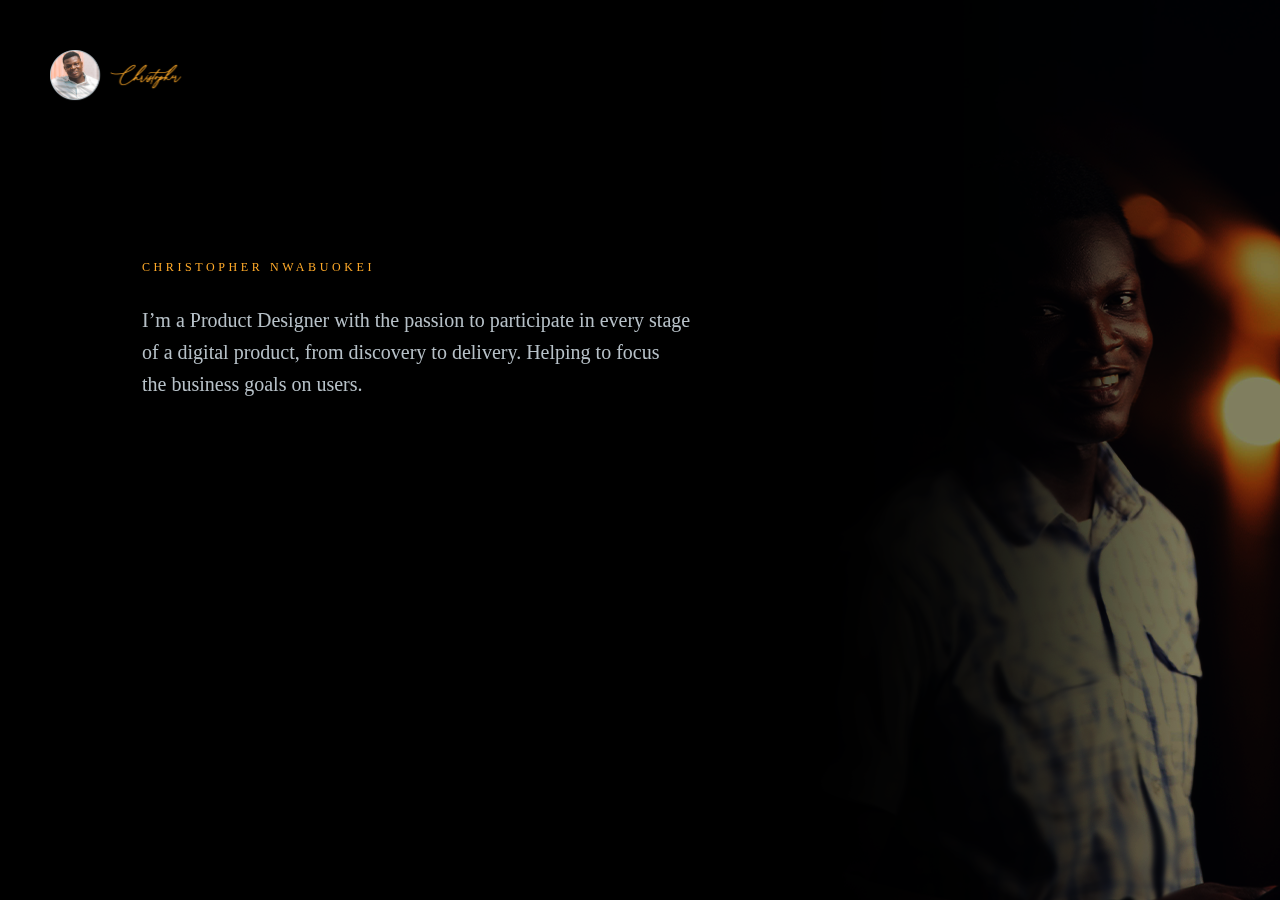
==== index.html @ 965c4579 "name change" ====
<!DOCTYPE html>
<html lang="en">
<head>
    <meta charset="UTF-8">
    <meta name="viewport" content="width=device-width, initial-scale=1.0">
    <link rel="stylesheet" href="font/gilroy-bold-cufonfonts/Gilroy-Bold.ttf">
    <link rel="stylesheet" href="font/gilroy-bold-cufonfonts/Gilroy-Heavy.ttf">
    <link rel="stylesheet" href="font/gilroy-bold-cufonfonts/Gilroy-Light.ttf">
    <link rel="stylesheet" href="font/gilroy-bold-cufonfonts/Gilroy-Medium.ttf">
    <link rel="stylesheet" href="font/gilroy-bold-cufonfonts/Gilroy-Regular.ttf">
    <link rel="stylesheet" href="css/styles.css">
    <title>Tega</title>
    <link rel="icon" href="images/Photoframe.png">
</head>
<body>
    
    <div class="wrapper">
        <div class="background-image"><img src="images/Portfolio image 1.png" href="#"></div>
        <div class="profile-picture"><img src="images/Group 3.png" href="#" width="25%" height="25%"></div>
        <div class="text">
            <span class="text-burnt">CHRISTOPHER NWABUOKEI</span> 
            <span class="text-blue">I’m a Product Designer with the passion to participate in every stage</br>
                of a digital product, from discovery to delivery. Helping to focus</br>
                the business goals on users.</span>
        </div>
        <div class="design"><a href="#">Designs</a></div>
    </div>
</body>
</html>
---- css/styles.css ----
body{
    margin: 0;
    padding: 0;
    background-color: black;
    
}

.wrapper{
    width: 100%;
    height: 100vhs;
    position: relative;
}

.profile-picture{
    position: absolute;
    left: 50px;
    top: 50px;
}
.background-image{
    background-size: auto;
    position: fixed;
}

.text-burnt{
    font-family: Gilroy-Regular;
    font-style: normal;
    font-weight: normal;
    font-size: 12px;
    letter-spacing: 0.3em;

    color:  #FFAA29;
    position: absolute;
    left: 142px;
    top: 260px;
} 

.text-blue{
    font-family: Gilroy-Regular;
    font-style: normal;
    font-weight: normal;
    font-size: 20px;
    line-height: 160%;
    color: #B7C1C8;
    position: absolute;
    left: 142px;
    top: 304px;
}

.design a{
    position: absolute;
    left: 1300px;
    top: 804px;

    font-family: Gilroy-Regular;
    font-style: normal;
    font-weight: normal;
    font-size: 15px;
    color: #B7C1C8;
    text-decoration: none;
}
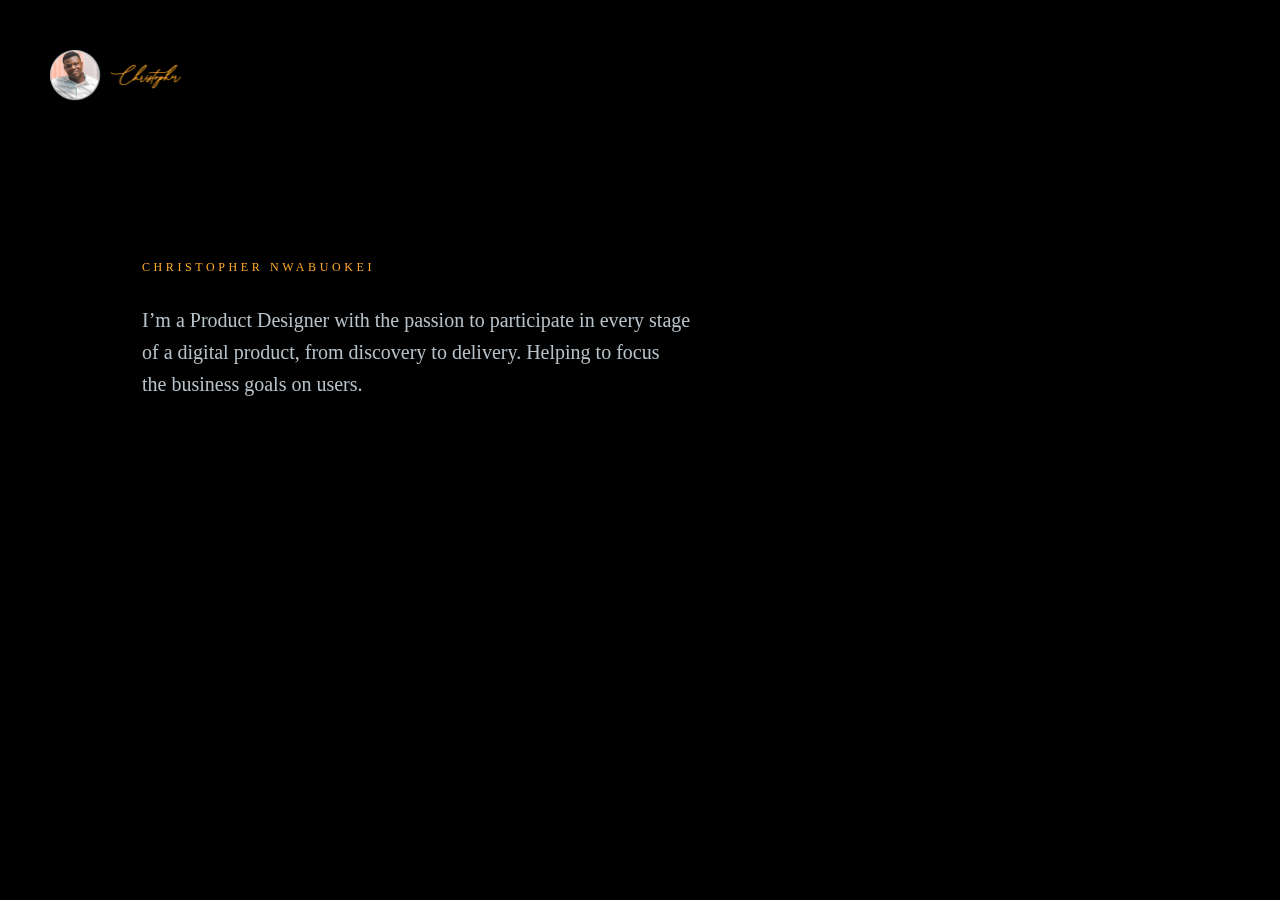
==== commit 87b73585: "commit" ====
--- a/index.html
+++ b/index.html
@@ -15,7 +15,7 @@
 <body>
     
     <div class="wrapper">
-        <div class="background-image"><img src="images/Portfolio image 1.png" href="#"></div>
+        <div class="background-image"><img src="images/Portfolio image 1.png" href="#" width="200%" height="200%"></div>
         <div class="profile-picture"><img src="images/Group 3.png" href="#" width="25%" height="25%"></div>
         <div class="text">
             <span class="text-burnt">CHRISTOPHER NWABUOKEI</span> 
--- a/css/styles.css
+++ b/css/styles.css
@@ -6,8 +6,8 @@
 }
 
 .wrapper{
-    width: 100%;
-    height: 100vhs;
+    background-size: cover;
+    height: 100vh;
     position: relative;
 }
 
@@ -17,7 +17,9 @@
     top: 50px;
 }
 .background-image{
-    background-size: auto;
+    background-size: cover;
+    max-width: 100%;
+    height: auto;
     position: fixed;
 }
 
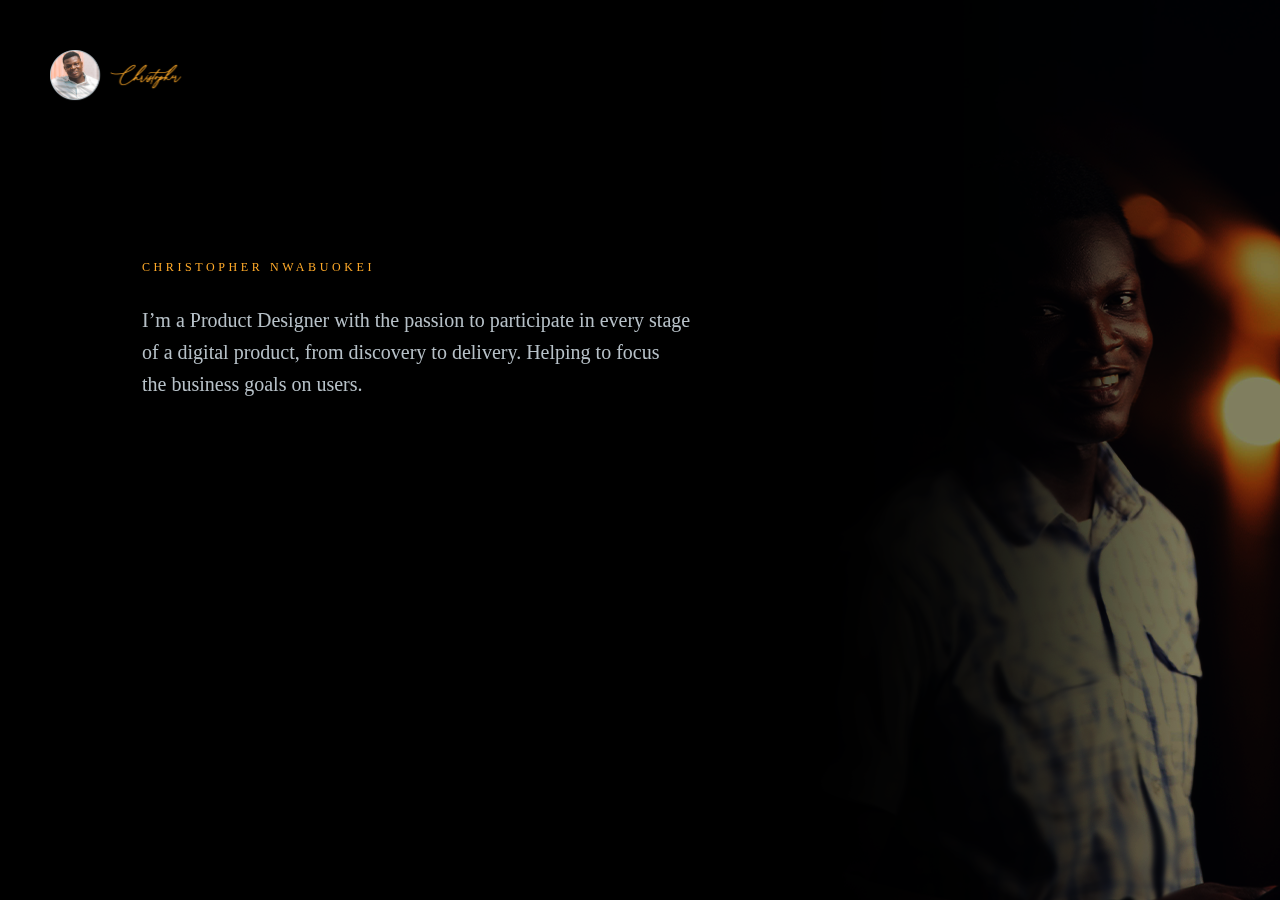
==== commit d272ffd6: "commit" ====
--- a/index.html
+++ b/index.html
@@ -15,7 +15,7 @@
 <body>
     
     <div class="wrapper">
-        <div class="background-image"><img src="images/Portfolio image 1.png" href="#" width="200%" height="200%"></div>
+        <div class="background-image"><img src="images/Portfolio image 1.png" href="#"></div>
         <div class="profile-picture"><img src="images/Group 3.png" href="#" width="25%" height="25%"></div>
         <div class="text">
             <span class="text-burnt">CHRISTOPHER NWABUOKEI</span> 
--- a/css/styles.css
+++ b/css/styles.css
@@ -3,12 +3,6 @@
     padding: 0;
     background-color: black;
     
-}
-
-.wrapper{
-    background-size: cover;
-    height: 100vh;
-    position: relative;
 }
 
 .profile-picture{
